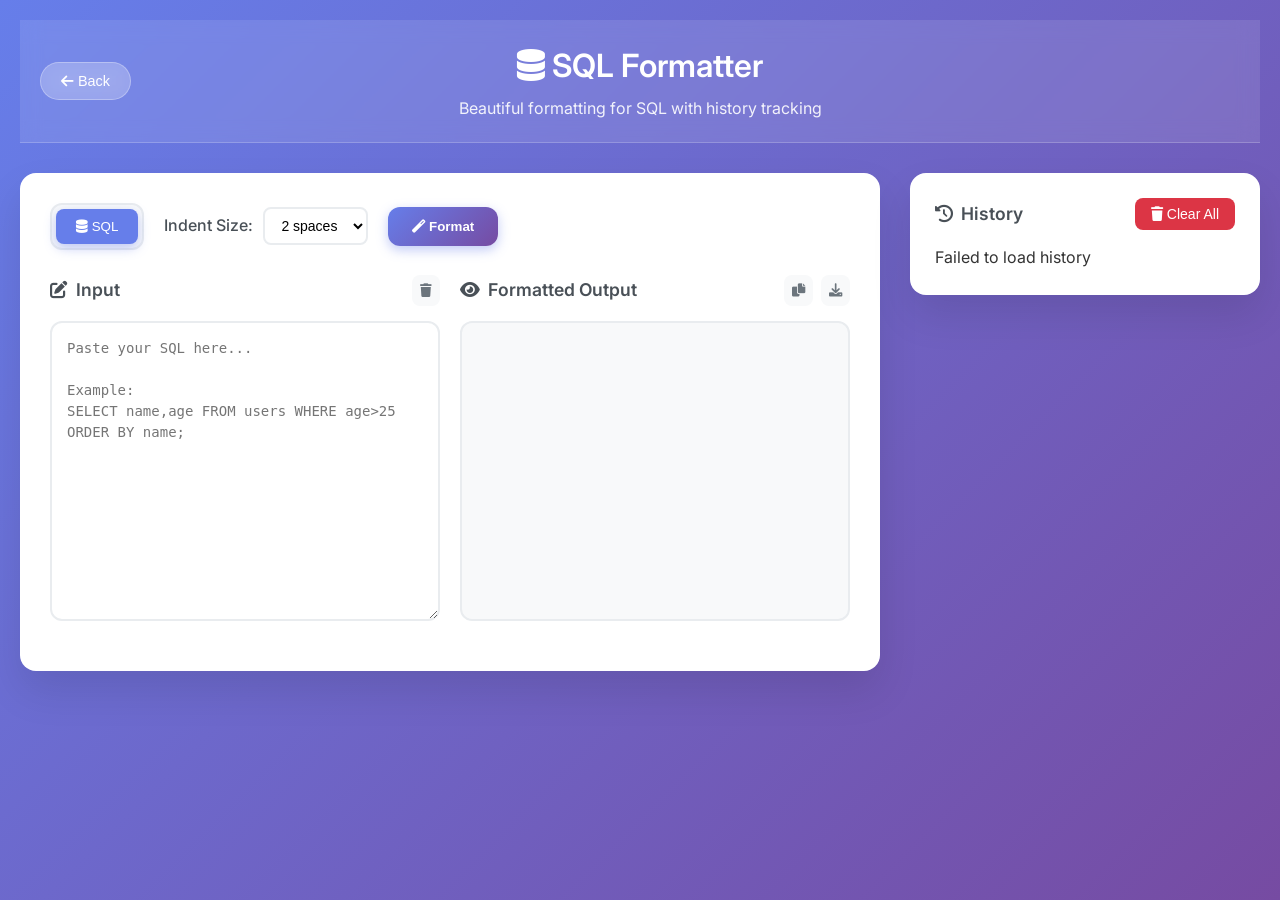
==== templates/index.html @ ed55401e "First commit" ====
<!DOCTYPE html>
<html lang="en">
  <head>
    <meta charset="UTF-8" />
    <meta name="viewport" content="width=device-width, initial-scale=1.0" />
    <title>SQL Formatter</title>
    <link
      href="https://cdnjs.cloudflare.com/ajax/libs/font-awesome/6.0.0/css/all.min.css"
      rel="stylesheet"
    />
    <link
      href="https://fonts.googleapis.com/css2?family=Inter:wght@300;400;500;600;700&display=swap"
      rel="stylesheet"
    />
    <link rel="stylesheet" href="/static/style.css" />
  </head>
  <body>
    <div class="container">
      <header class="header">
        <div class="header-content">
          <div class="header-left">
            <button class="back-btn" onclick="navigateTo('/')">
              <i class="fas fa-arrow-left"></i> Back
            </button>
          </div>
          <div class="header-center">
            <h1><i class="fas fa-database"></i> SQL Formatter</h1>
            <p>Beautiful formatting for SQL with history tracking</p>
          </div>
          <div class="header-right">
            <!-- Refresh button removed -->
          </div>
        </div>
      </header>

      <main class="main-content">
        <div class="formatter-section">
          <div class="controls">
            <div class="format-type-selector">
              <button class="format-btn active" data-type="sql">
                <i class="fas fa-database"></i> SQL
              </button>
            </div>
            <div class="indent-controls">
              <label for="indent-size">Indent Size:</label>
              <select id="indent-size">
                <option value="2">2 spaces</option>
                <option value="4">4 spaces</option>
                <option value="8">8 spaces</option>
              </select>
            </div>
            <button id="format-btn" class="primary-btn">
              <i class="fas fa-magic"></i> Format
            </button>
          </div>

          <div class="editor-container">
            <div class="input-section">
              <div class="section-header">
                <h3><i class="fas fa-edit"></i> Input</h3>
                <button id="clear-input" class="icon-btn" title="Clear input">
                  <i class="fas fa-trash"></i>
                </button>
              </div>
              <textarea
                id="input-text"
                placeholder="Paste your SQL here..."
              ></textarea>
            </div>

            <div class="output-section">
              <div class="section-header">
                <h3><i class="fas fa-eye"></i> Formatted Output</h3>
                <div class="output-actions">
                  <button
                    id="copy-output"
                    class="icon-btn"
                    title="Copy to clipboard"
                  >
                    <i class="fas fa-copy"></i>
                  </button>
                  <button
                    id="download-output"
                    class="icon-btn"
                    title="Download"
                  >
                    <i class="fas fa-download"></i>
                  </button>
                </div>
              </div>
              <pre id="output-text"></pre>
            </div>
          </div>

          <div id="error-message" class="error-message hidden"></div>
        </div>

        <div class="history-section">
          <div class="section-header">
            <h3><i class="fas fa-history"></i> History</h3>
            <button
              id="clear-history"
              class="danger-btn"
              title="Clear all history"
            >
              <i class="fas fa-trash"></i> Clear All
            </button>
          </div>
          <div id="history-list" class="history-list">
            <div class="loading">Loading history...</div>
          </div>
        </div>
      </main>
    </div>

    <!-- History Item Template -->
    <template id="history-item-template">
      <div class="history-item">
        <div class="history-header">
          <div class="history-meta">
            <span class="format-type-badge"></span>
            <span class="timestamp"></span>
          </div>
          <div class="history-actions">
            <button class="load-history-btn" title="Load this content">
              <i class="fas fa-arrow-up"></i>
            </button>
            <button class="delete-history-btn" title="Delete from history">
              <i class="fas fa-trash"></i>
            </button>
          </div>
        </div>
        <div class="history-preview">
          <div class="preview-content"></div>
        </div>
      </div>
    </template>

    <script src="/static/script.js"></script>
  </body>
</html>
---- static/style.css ----
/* Reset and base styles */
* {
  margin: 0;
  padding: 0;
  box-sizing: border-box;
}

body {
  font-family: "Inter", -apple-system, BlinkMacSystemFont, "Segoe UI", Roboto,
    sans-serif;
  background: linear-gradient(135deg, #667eea 0%, #764ba2 100%);
  min-height: 100vh;
  color: #333;
  line-height: 1.6;
}

.container {
  max-width: 1400px;
  margin: 0 auto;
  padding: 20px;
}

/* Header */
.header {
  background: rgba(255, 255, 255, 0.1);
  backdrop-filter: blur(10px);
  border-bottom: 1px solid rgba(255, 255, 255, 0.2);
  padding: 20px 0;
  margin-bottom: 30px;
}

.header-content {
  display: flex;
  align-items: center;
  justify-content: space-between;
  max-width: 1400px;
  margin: 0 auto;
  padding: 0 20px;
}

.header-left,
.header-right {
  flex: 1;
}

.header-center {
  text-align: center;
  color: white;
}

.header-center h1 {
  font-size: 2rem;
  font-weight: 600;
  margin-bottom: 5px;
}

.header-center p {
  font-size: 1rem;
  opacity: 0.9;
}

/* Button styles */
.back-btn,
.refresh-btn {
  background: rgba(255, 255, 255, 0.2);
  border: 1px solid rgba(255, 255, 255, 0.3);
  color: white;
  padding: 10px 20px;
  border-radius: 25px;
  cursor: pointer;
  transition: all 0.3s ease;
  font-size: 0.9rem;
  backdrop-filter: blur(10px);
}

.back-btn:hover,
.refresh-btn:hover {
  background: rgba(255, 255, 255, 0.3);
  transform: translateY(-2px);
}

.refresh-btn {
  width: 45px;
  height: 45px;
  padding: 0;
  border-radius: 50%;
  display: flex;
  align-items: center;
  justify-content: center;
}

/* Navigation */
.nav-links {
  display: flex;
  gap: 20px;
  margin-top: 20px;
  justify-content: center;
}

.nav-link {
  display: flex;
  align-items: center;
  gap: 8px;
  padding: 10px 20px;
  background: rgba(255, 255, 255, 0.1);
  color: white;
  text-decoration: none;
  border-radius: 25px;
  transition: all 0.3s ease;
  backdrop-filter: blur(10px);
  border: 1px solid rgba(255, 255, 255, 0.2);
}

.nav-link:hover {
  background: rgba(255, 255, 255, 0.2);
  transform: translateY(-2px);
}

.nav-link.active {
  background: rgba(255, 255, 255, 0.3);
  box-shadow: 0 4px 12px rgba(0, 0, 0, 0.2);
}

/* Main content */
.main-content {
  display: grid;
  gap: 30px;
  grid-template-columns: 1fr 350px;
}

/* Formatter section */
.formatter-section {
  background: white;
  border-radius: 16px;
  padding: 30px;
  box-shadow: 0 20px 40px rgba(0, 0, 0, 0.1);
  backdrop-filter: blur(10px);
}

/* Controls */
.controls {
  display: flex;
  align-items: center;
  gap: 20px;
  margin-bottom: 25px;
  flex-wrap: wrap;
}

.format-type-selector {
  display: flex;
  background: #f8f9fa;
  border-radius: 12px;
  padding: 4px;
  border: 2px solid #e9ecef;
}

.format-btn {
  padding: 10px 20px;
  border: none;
  background: transparent;
  border-radius: 8px;
  cursor: pointer;
  font-weight: 500;
  transition: all 0.3s ease;
  color: #6c757d;
}

.format-btn.active {
  background: #667eea;
  color: white;
  box-shadow: 0 4px 12px rgba(102, 126, 234, 0.4);
}

.format-btn:hover:not(.active) {
  background: #e9ecef;
  color: #495057;
}

.indent-controls {
  display: flex;
  align-items: center;
  gap: 10px;
}

.indent-controls label {
  font-weight: 500;
  color: #495057;
}

.indent-controls select {
  padding: 8px 12px;
  border: 2px solid #e9ecef;
  border-radius: 8px;
  background: white;
  font-size: 14px;
  cursor: pointer;
  transition: border-color 0.3s ease;
}

.indent-controls select:focus {
  outline: none;
  border-color: #667eea;
}

.primary-btn {
  padding: 12px 24px;
  background: linear-gradient(135deg, #667eea 0%, #764ba2 100%);
  color: white;
  border: none;
  border-radius: 12px;
  font-weight: 600;
  cursor: pointer;
  transition: all 0.3s ease;
  box-shadow: 0 4px 12px rgba(102, 126, 234, 0.4);
}

.primary-btn:hover {
  transform: translateY(-2px);
  box-shadow: 0 8px 20px rgba(102, 126, 234, 0.6);
}

.primary-btn:active {
  transform: translateY(0);
}

/* Editor container */
.editor-container {
  display: grid;
  grid-template-columns: 1fr 1fr;
  gap: 20px;
  margin-bottom: 20px;
}

.input-section,
.output-section {
  display: flex;
  flex-direction: column;
}

.section-header {
  display: flex;
  justify-content: space-between;
  align-items: center;
  margin-bottom: 15px;
}

.section-header h3 {
  font-size: 1.1rem;
  font-weight: 600;
  color: #495057;
  display: flex;
  align-items: center;
  gap: 8px;
}

.output-actions {
  display: flex;
  gap: 8px;
}

.icon-btn {
  padding: 8px;
  border: none;
  background: #f8f9fa;
  border-radius: 8px;
  cursor: pointer;
  transition: all 0.3s ease;
  color: #6c757d;
}

.icon-btn:hover {
  background: #e9ecef;
  color: #495057;
  transform: scale(1.05);
}

.danger-btn {
  padding: 8px 16px;
  border: none;
  background: #dc3545;
  color: white;
  border-radius: 8px;
  cursor: pointer;
  font-size: 14px;
  transition: all 0.3s ease;
}

.danger-btn:hover {
  background: #c82333;
  transform: scale(1.05);
}

/* Text areas and output */
#input-text {
  width: 100%;
  min-height: 300px;
  padding: 15px;
  border: 2px solid #e9ecef;
  border-radius: 12px;
  font-family: "Monaco", "Menlo", "Ubuntu Mono", monospace;
  font-size: 14px;
  line-height: 1.5;
  resize: vertical;
  transition: border-color 0.3s ease;
}

#input-text:focus {
  outline: none;
  border-color: #667eea;
  box-shadow: 0 0 0 3px rgba(102, 126, 234, 0.1);
}

#output-text {
  width: 100%;
  min-height: 300px;
  padding: 15px;
  border: 2px solid #e9ecef;
  border-radius: 12px;
  background: #f8f9fa;
  font-family: "Monaco", "Menlo", "Ubuntu Mono", monospace;
  font-size: 14px;
  line-height: 1.5;
  overflow: auto;
  white-space: pre-wrap;
  word-wrap: break-word;
}

/* Error message */
.error-message {
  padding: 15px;
  background: #f8d7da;
  border: 1px solid #f5c6cb;
  border-radius: 8px;
  color: #721c24;
  margin-top: 20px;
}

.error-message.hidden {
  display: none;
}

/* History section */
.history-section {
  background: white;
  border-radius: 16px;
  padding: 25px;
  box-shadow: 0 20px 40px rgba(0, 0, 0, 0.1);
  backdrop-filter: blur(10px);
  height: fit-content;
}

.history-list {
  max-height: 600px;
  overflow-y: auto;
}

.loading {
  text-align: center;
  color: #6c757d;
  padding: 20px;
  font-style: italic;
}

.history-item {
  border: 1px solid #e9ecef;
  border-radius: 12px;
  margin-bottom: 15px;
  overflow: hidden;
  transition: all 0.3s ease;
}

.history-item:hover {
  box-shadow: 0 4px 12px rgba(0, 0, 0, 0.1);
  transform: translateY(-2px);
}

.history-header {
  display: flex;
  justify-content: space-between;
  align-items: center;
  padding: 12px 15px;
  background: #f8f9fa;
  border-bottom: 1px solid #e9ecef;
}

.history-meta {
  display: flex;
  align-items: center;
  gap: 10px;
}

.format-type-badge {
  padding: 4px 8px;
  border-radius: 6px;
  font-size: 12px;
  font-weight: 600;
  text-transform: uppercase;
}

.format-type-badge.json {
  background: #e3f2fd;
  color: #1976d2;
}

.format-type-badge.sql {
  background: #f3e5f5;
  color: #7b1fa2;
}

.timestamp {
  font-size: 12px;
  color: #6c757d;
}

.history-actions {
  display: flex;
  gap: 5px;
}

.load-history-btn,
.delete-history-btn {
  padding: 6px;
  border: none;
  background: transparent;
  border-radius: 6px;
  cursor: pointer;
  transition: all 0.3s ease;
  font-size: 12px;
}

.load-history-btn {
  color: #28a745;
}

.load-history-btn:hover {
  background: #d4edda;
  color: #155724;
}

.delete-history-btn {
  color: #dc3545;
}

.delete-history-btn:hover {
  background: #f8d7da;
  color: #721c24;
}

.history-preview {
  padding: 15px;
}

.preview-content {
  font-family: "Monaco", "Menlo", "Ubuntu Mono", monospace;
  font-size: 12px;
  line-height: 1.4;
  color: #495057;
  max-height: 100px;
  overflow: hidden;
  position: relative;
}

.preview-content::after {
  content: "";
  position: absolute;
  bottom: 0;
  right: 0;
  width: 100%;
  height: 20px;
  background: linear-gradient(transparent, white);
  pointer-events: none;
}

/* Responsive design */
@media (max-width: 1200px) {
  .main-content {
    grid-template-columns: 1fr;
  }

  .history-section {
    order: -1;
  }
}

@media (max-width: 768px) {
  .container {
    padding: 15px;
  }

  .header-content {
    flex-direction: column;
    gap: 15px;
  }

  .header-left,
  .header-right {
    flex: none;
  }

  .header-center h1 {
    font-size: 1.8rem;
  }

  .formatter-section {
    padding: 20px;
  }

  .controls {
    flex-direction: column;
    align-items: stretch;
  }

  .editor-container {
    grid-template-columns: 1fr;
  }

  .format-type-selector {
    justify-content: center;
  }

  .nav-links {
    flex-direction: column;
    align-items: center;
  }
}

/* Scrollbar styling */
::-webkit-scrollbar {
  width: 8px;
}

::-webkit-scrollbar-track {
  background: #f1f1f1;
  border-radius: 4px;
}

::-webkit-scrollbar-thumb {
  background: #c1c1c1;
  border-radius: 4px;
}

::-webkit-scrollbar-thumb:hover {
  background: #a8a8a8;
}

/* Animations */
@keyframes fadeIn {
  from {
    opacity: 0;
    transform: translateY(20px);
  }
  to {
    opacity: 1;
    transform: translateY(0);
  }
}

.formatter-section,
.history-section {
  animation: fadeIn 0.6s ease-out;
}

/* Success animation */
@keyframes successPulse {
  0% {
    transform: scale(1);
  }
  50% {
    transform: scale(1.05);
  }
  100% {
    transform: scale(1);
  }
}

.success {
  animation: successPulse 0.3s ease-in-out;
}
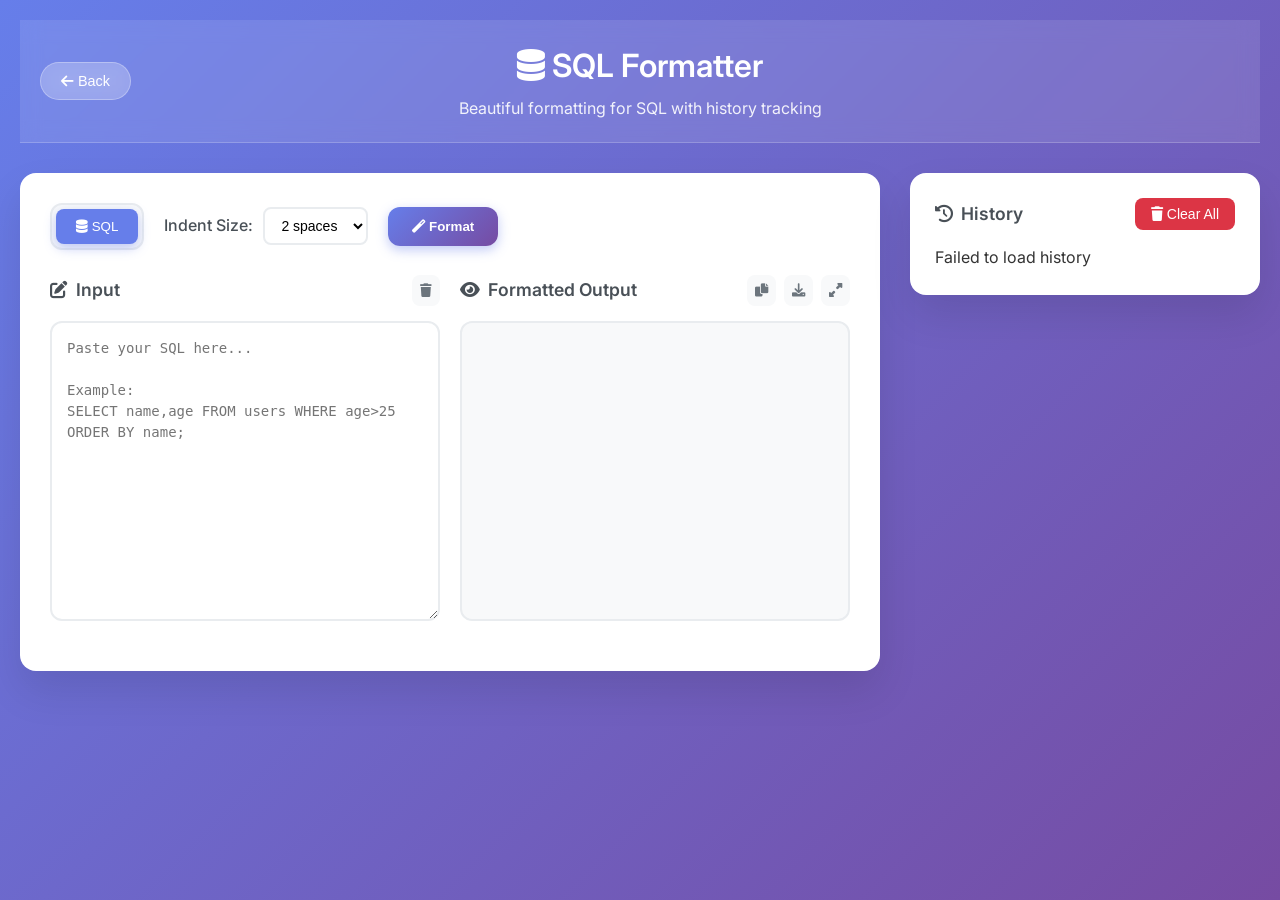
==== commit 8d3f67dd: "I am adding an expand/collapse button to the output section." ====
--- a/templates/index.html
+++ b/templates/index.html
@@ -86,6 +86,13 @@
                   >
                     <i class="fas fa-download"></i>
                   </button>
+                  <button
+                    id="expand-output"
+                    class="icon-btn"
+                    title="Expand/Collapse"
+                  >
+                    <i class="fas fa-expand-alt"></i>
+                  </button>
                 </div>
               </div>
               <pre id="output-text"></pre>
--- a/static/style.css
+++ b/static/style.css
@@ -325,6 +325,36 @@
   word-wrap: break-word;
 }
 
+/* Expanded view for editor */
+.editor-container.expanded {
+  position: fixed;
+  top: 0;
+  left: 0;
+  width: 100%;
+  height: 100%;
+  background: white;
+  z-index: 1000;
+  padding: 20px;
+  display: flex;
+  flex-direction: column;
+}
+
+.editor-container.expanded .input-section {
+  display: none;
+}
+
+.editor-container.expanded .output-section {
+  flex-grow: 1;
+  height: 100%;
+  display: flex;
+  flex-direction: column;
+}
+
+.editor-container.expanded #output-text {
+  flex-grow: 1;
+  min-height: 0;
+}
+
 /* Error message */
 .error-message {
   padding: 15px;
